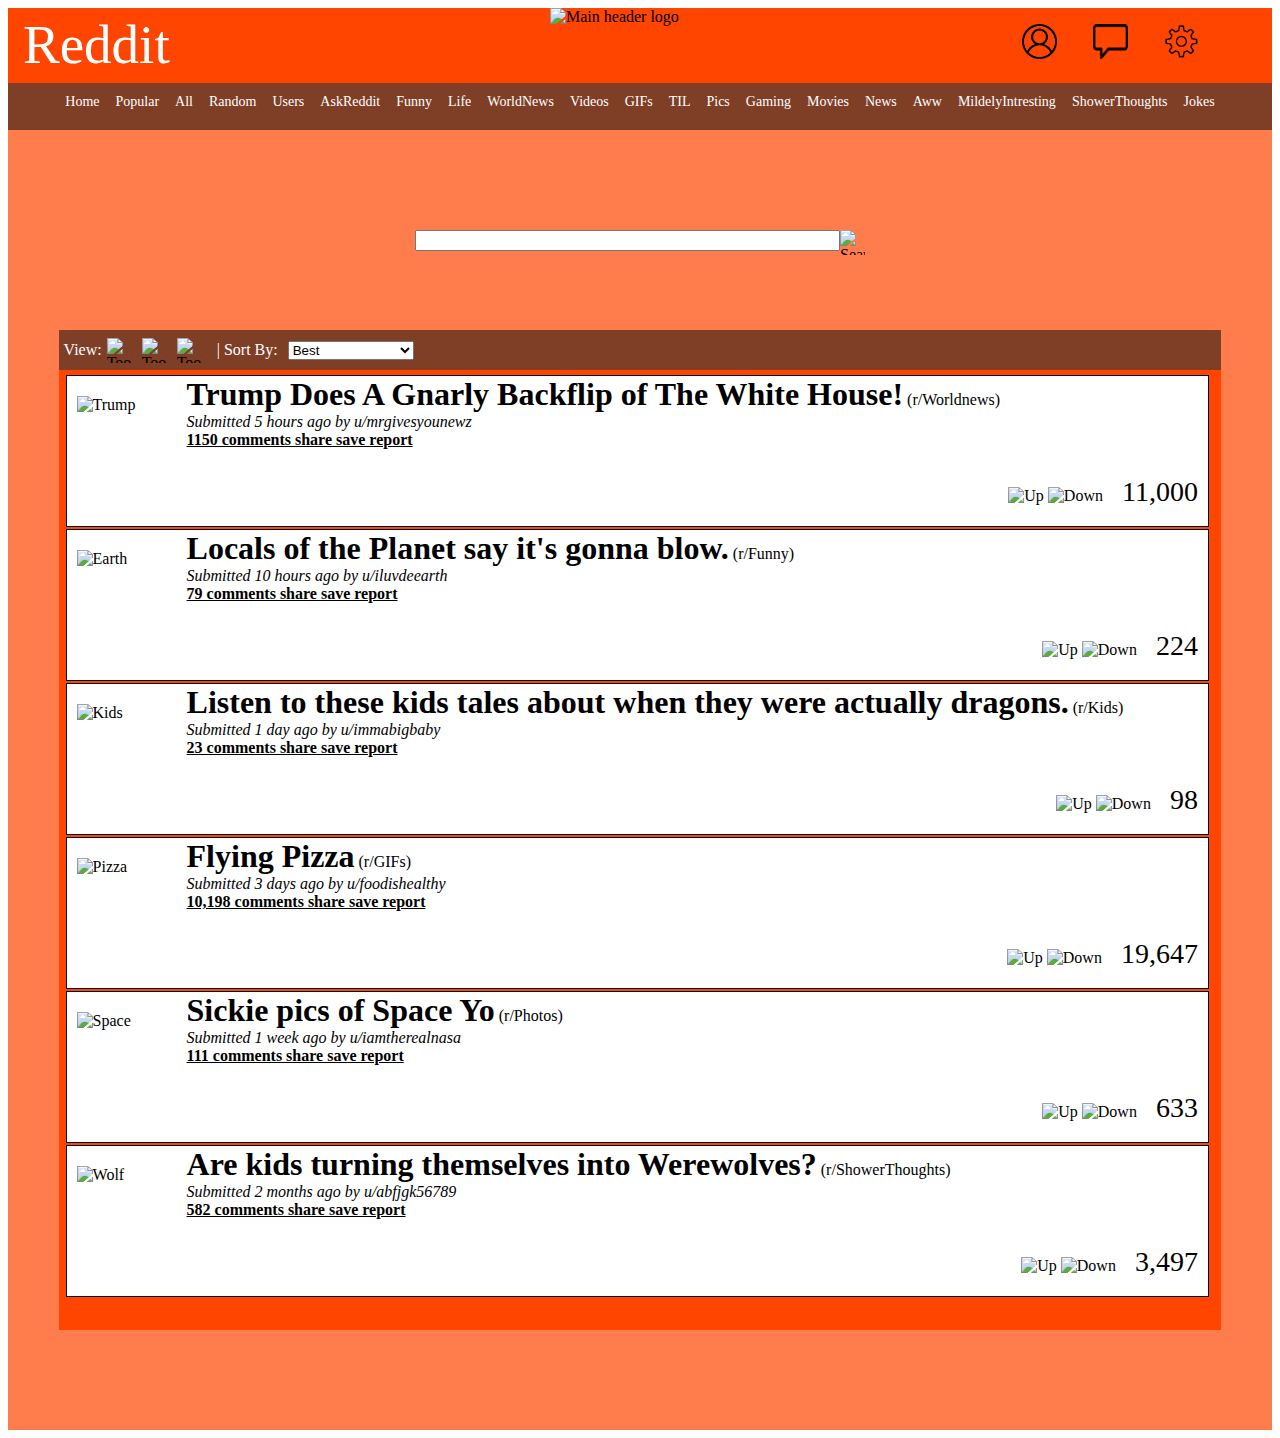
==== index.html @ e4b89106 "Update index.html" ====
<!DOCTYPE html>
<!--
- Author: Jacob Call
- Date: 6/30/2018
- Class: CIT 371, Finalized Prototype
- Notes: I'm Awesome.
-->

<html>
    <head>
        <title>"NEW" Reddit Home Page</title>
        <meta charset="UTF-8">
        <meta name="viewport" content="width=device-width, initial-scale=1.0">
        <link href="style.css" rel="stylesheet" type="text/css">
    </head>
    
    <body>
        <div id='header-banner'>
            
            <div id="logo_container">
                <img src="/images/login-icon.png" alt="Login icon" id="login-icon">
                <img src="/images/message-icon.png" alt="Messages icon" id="login-icon3">
                <img src="/images/settings-icon.png" alt="Settings icon" id="login-icon2">  
            </div>
            
            <img src="/CIT_371/images/reddit_logo.png" alt="Main header logo" id="header-logo">   
            <p id="header_title">Reddit</p>
        </div>
        
        <div id="navigation_bar">
            <div id="navs">
                <a href="index.html">Home</a>
                <a href="">Popular</a>
                <a href="">All</a>
                <a href="">Random</a>
                <a href="">Users</a>
                <a href="">AskReddit</a>
                <a href="">Funny</a>
                <a href="">Life</a>
                <a href="">WorldNews</a>
                <a href="">Videos</a>
                <a href="">GIFs</a>
                <a href="">TIL</a>
                <a href="">Pics</a>
                <a href="">Gaming</a>
                <a href="">Movies</a>
                <a href="">News</a>
                <a href="">Aww</a>
                <a href="">MildelyIntresting</a>
                <a href="">ShowerThoughts</a>
                <a href="">Jokes</a> 
            </div>
        </div>
        
        <div id="search_container">
            <div id="search">
                <form action="/action_page.php">
                    <input type="text" name="fname" size="50" id="search-area">
                </form>
                <img src="/CIT_371/images/search.png" alt="Search icon" id="search-icon">
            </div>
        </div>
        
        <div id="main_body_container">
            <div id="main_body">
                <div id="main_body_tools">
                    <span id="tool-words">View: </span>
                    <img src="/CIT_371/images/1.png" alt="Tool1" id="l">
                    <img src="/CIT_371/images/2.png" alt="Tool2" id="ll">
                    <img src="/CIT_371/images/3.png" alt="Tool3" id="lll">
                    <span id="white">   | Sort By: </span>
                    <select>
                        <option value="Best">Best</option>
                        <option value="Currently Popular">Currently Popular</option>
                        <option value="Trending">Trending</option>
                        <option value="Highest Votes">Highest Votes</option>
                    </select>
                </div>
                
                <div id="post_container">
                    <div id="post_one">
                       <img src="/CIT_371/images/trump.jpg" alt="Trump" id="photo_one">
                       <span id="post_title">Trump Does A Gnarly Backflip of The White House!</span> <span>(r/Worldnews)</span>
                       <br>
                       <span id="post_time">Submitted 5 hours ago by u/mrgivesyounewz</span>
                       <br>
                       <span id="post_tools">1150 comments share save report</span> 
                       
                       <div id="vote_container">
                           <img src="/CIT_371/images/up.png" alt="Up" id="up">
                           <img src="/CIT_371/images/down.png" alt="Down" id="down">
                           <span id="vote_count">11,000</span>
                       </div>
                    </div>                  
                    
                    <div id="post_two">
                        <img src="/CIT_371/images/earth.jpg" alt="Earth" id="photo_two">
                        <span id="post_title">Locals of the Planet say it's gonna blow.</span> <span>(r/Funny)</span>
                       <br>
                       <span id="post_time">Submitted 10 hours ago by u/iluvdeearth</span>
                       <br>
                       <span id="post_tools">79 comments share save report</span>
                       
                       <div id="vote_container">
                           <img src="/CIT_371/images/up.png" alt="Up" id="up">
                           <img src="/CIT_371/images/down.png" alt="Down" id="down">
                           <span id="vote_count">224</span>
                       </div>
                    </div>
                    
                    <div id="post_three">
                        <img src="/CIT_371/images/kids.jpg" alt="Kids" id="photo_three">
                        <span id="post_title">Listen to these kids tales about when they were actually dragons.</span> <span>(r/Kids)</span>
                       <br>
                       <span id="post_time">Submitted 1 day ago by u/immabigbaby</span>
                       <br>
                       <span id="post_tools">23 comments share save report</span>
                       
                       <div id="vote_container">
                           <img src="/CIT_371/images/up.png" alt="Up" id="up">
                           <img src="/CIT_371/images/down.png" alt="Down" id="down">
                           <span id="vote_count">98</span>
                       </div>
                    </div>
                    
                    <div id="post_four">
                        <img src="/CIT_371/images/pizza.png" alt="Pizza" id="photo_four">
                        <span id="post_title">Flying Pizza</span> <span>(r/GIFs)</span>
                       <br>
                       <span id="post_time">Submitted 3 days ago by u/foodishealthy</span>
                       <br>
                       <span id="post_tools">10,198 comments share save report</span>
                       
                       <div id="vote_container">
                           <img src="/CIT_371/images/up.png" alt="Up" id="up">
                           <img src="/CIT_371/images/down.png" alt="Down" id="down">
                           <span id="vote_count">19,647</span>
                       </div>
                    </div>
                    
                    <div id="post_five">
                        <img src="/CIT_371/images/space.png" alt="Space" id="photo_five">
                        <span id="post_title">Sickie pics of Space Yo</span> <span>(r/Photos)</span>
                       <br>
                       <span id="post_time">Submitted 1 week ago by u/iamtherealnasa</span>
                       <br>
                       <span id="post_tools">111 comments share save report</span>
                       
                       <div id="vote_container">
                           <img src="/CIT_371/images/up.png" alt="Up" id="up">
                           <img src="/CIT_371/images/down.png" alt="Down" id="down">
                           <span id="vote_count">633</span>
                       </div>
                    </div>
                    
                    <div id="post_six">
                        <img src="/CIT_371/images/wolf.png" alt="Wolf" id="photo_six">
                        <span id="post_title">Are kids turning themselves into Werewolves?</span> <span>(r/ShowerThoughts)</span>
                       <br>
                       <span id="post_time">Submitted 2 months ago by u/abfjgk56789</span>
                       <br>
                       <span id="post_tools">582 comments share save report</span>
                       
                       <div id="vote_container">
                           <img src="/CIT_371/images/up.png" alt="Up" id="up">
                           <img src="/CIT_371/images/down.png" alt="Down" id="down">
                           <span id="vote_count">3,497</span>
                       </div>
                    </div>
                </div>
                
            </div>
        </div>
        
    </body>
    
</html>
---- style.css ----
/* 
*
*
* Header Section
*
*
*/

#header-banner {
    width: 100%;
    height: 75px;
    background-color: #ff4500;
    position: static;
}

#header-logo {
    display: block;
    margin-left: auto;
    margin-right: auto;
    width: 180px; 
    height: 180px;
    position: relative;
}

#login-icon {
    width: 35px; 
    height: 35px;   
    padding: 10px;
    margin: 6px;
}

#login-icon2 {
    width: 35px; 
    height: 35px;   
    padding: 10px;
    margin: 6px;
}

#login-icon3 {
    width: 35px; 
    height: 35px;   
    padding: 10px;
    margin: 6px;
}

#logo_container {
    position: absolute;
    margin-left: 78%;
}

#header_title {
    margin-top: -175px;
    margin-left: 15px;
    font-size: 55px;
    color: white;
}

/* 
*
*
* Navigation Section
*
*
*/

#navigation_bar {
    width: 100%;
    height: 47px;
    background-color: #7F3E26;
    display: flex;
    justify-content: center;
    position: static;
    overflow: hidden;
}

#navs {
    margin-top: 9px;
}

a {
    color: white;
    text-decoration: none;
    padding: 6px;
    font-size: 14px;
}

/* 
*
*
* Search Section
*
*
*/

#search_container {
    width: 100%;
    height: 200px;
    background-color: #FF7D4C;
    position: static;
}

#search {
    display: flex;
    justify-content: center;
}

#search-area {
    margin-top: 100px;
}

#search-icon {
    margin-top: 100px;
    width: 25px;
    height: 25px;
}

/* 
*
*
* Main body Section
*
*
*/

#main_body_container {
    width: 100%;
    height: 1100px;
    background-color: #FF7D4C;
    position: static;
}

#main_body_tools {
    width: 100%;
    height: 40px;
    background-color: #7F3E26;
}

#main_body {
    display: block;
    margin-left: auto;
    margin-right: auto;
    width: 92%;
    height: 1000px;
    background-color: #ff4500;
}

/* 
*
*
* Posts Section
*
*
*/

#post_container {
    margin: 5px;
}

#post_one {
    width: 99%;
    height: 150px;
    border: 1px solid black;
    background-color: white;
    margin: 2px;
    overflow: hidden;
}

#post_two {
    width: 99%;
    height: 150px;
    border: 1px solid black;
    background-color: white;
    margin: 2px;
    overflow: hidden;
}

#post_three {
    width: 99%;
    height: 150px;
    border: 1px solid black;
    background-color: white;
    margin: 2px;
    overflow: hidden;
}

#post_four {
    width: 99%;
    height: 150px;
    border: 1px solid black;
    background-color: white;
    margin: 2px;
    overflow: hidden;
}

#post_five {
    width: 99%;
    height: 150px;
    border: 1px solid black;
    background-color: white;
    margin: 2px;
    overflow: hidden;
}

#post_six {
    width: 99%;
    height: 150px;
    border: 1px solid black;
    background-color: white;
    margin: 2px;
    overflow: hidden;
}

#post_title {
    font-size: 32px;
    font-weight: bold;
    margin-left: 10px;
}

#post_time {
    margin-left: 10px;
    font-style: italic;
}

#post_tools {
    margin-left: 10px;
    font-weight: bold;
    text-decoration: underline;
}

#main_body_tools {
    display: flex;
    align-items: center;
}

#tool-words {
    color: white;
    margin-left: 5px;
}

#white {
    margin-left: 10px;
    color: white;
}

select {
    margin-left: 10px;
}
/* 
*
*
* Photo section
*
*
*/

#photo_one {
    width: 100px;
    height: 100px;
    float: left;
    margin-left: 10px;
    margin-top: 20px;
}

#photo_two {
    width: 100px;
    height: 100px;
    float: left;
    margin-left: 10px;
    margin-top: 20px;
}

#photo_three {
    width: 100px;
    height: 100px;
    float: left;
    margin-left: 10px;
    margin-top: 20px;
}

#photo_four {
    width: 100px;
    height: 100px;
    float: left;
    margin-left: 10px;
    margin-top: 20px;
}

#photo_five {
    width: 100px;
    height: 100px;
    float: left;
    margin-left: 10px;
    margin-top: 20px;
}

#photo_six {
    width: 100px;
    height: 100px;
    float: left;
    margin-left: 10px;
    margin-top: 20px;
}

#up {
    width: 20px;
    height: 20px;
}

#down {
    width: 20px;
    height: 20px;
    margin-right: 15px;
}

#l {
   width: 25px;
   height: 25px; 
   margin-left: 15px;
   margin: 5px;
}

#ll {
   width: 25px;
   height: 25px; 
   margin: 5px;
}

#lll {
   width: 25px;
   height: 25px;
   margin: 5px;
}

#vote_count {
    font-size: 28px;
    font-family: Arial Black;
}

#vote_container {
    float: right;
    margin-top: 45px;
    margin-right: 10px;
}
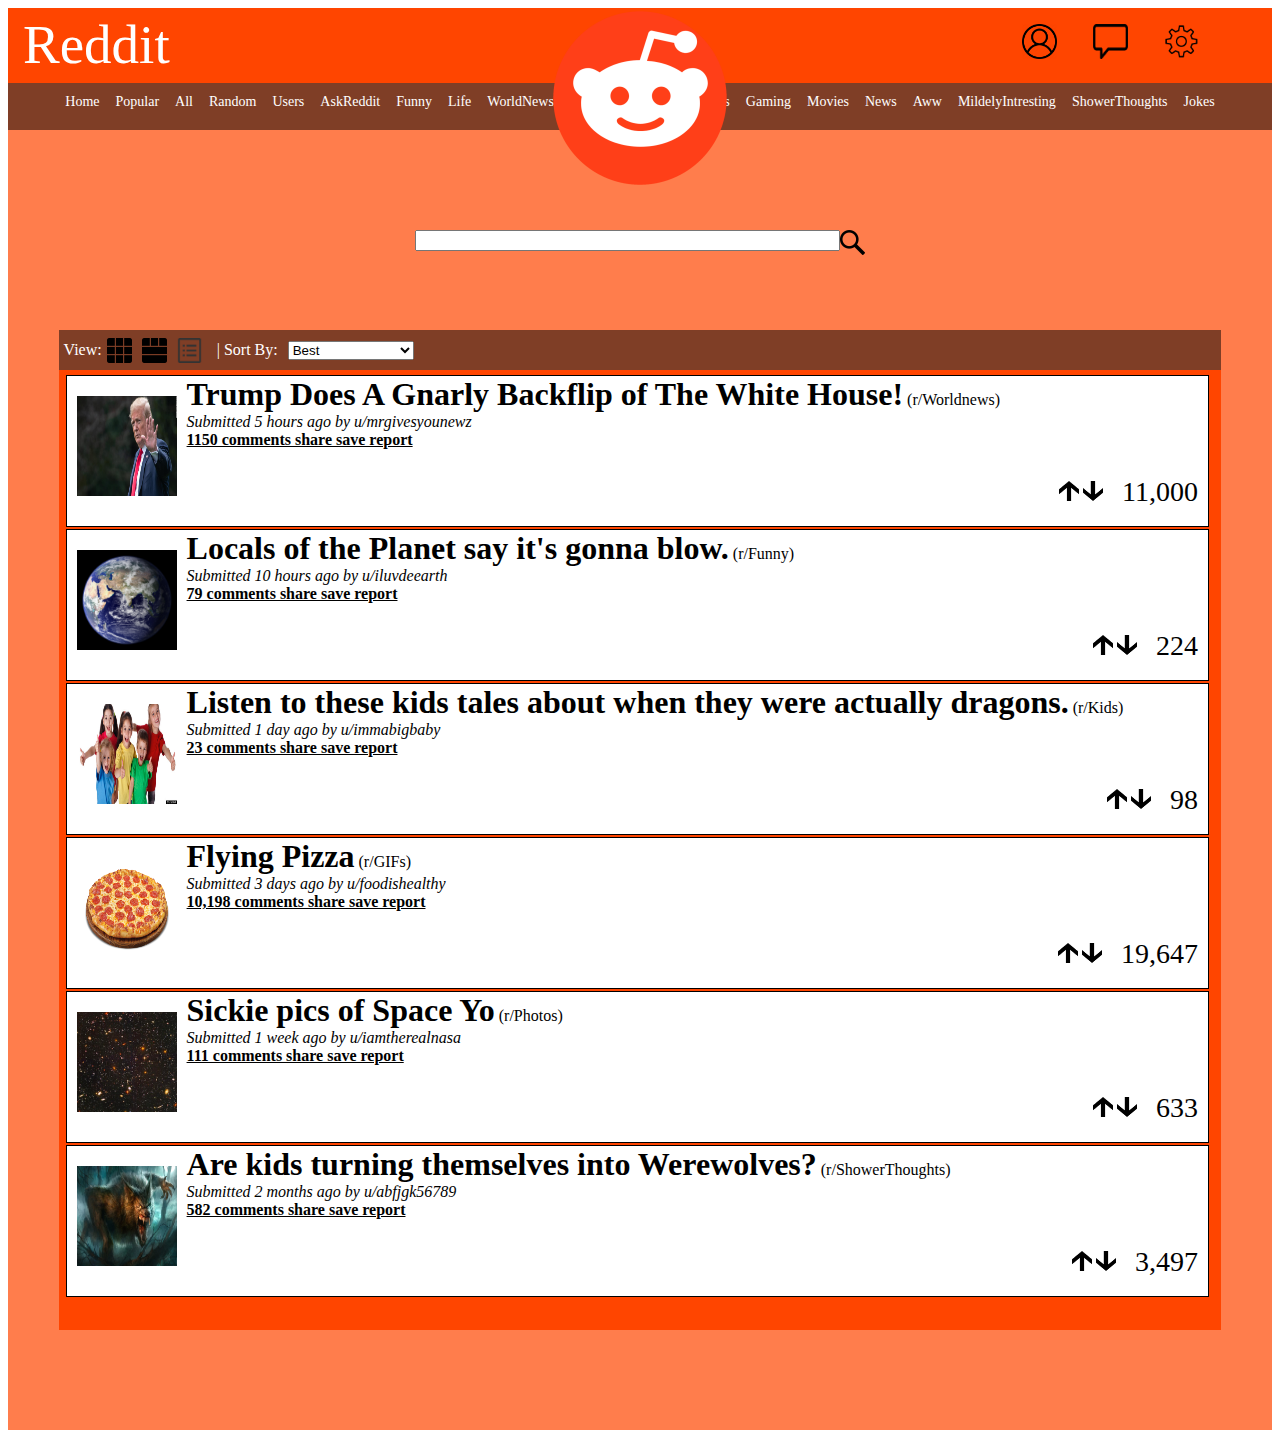
==== commit 151753f0: "Update index.html" ====
--- a/index.html
+++ b/index.html
@@ -18,12 +18,12 @@
         <div id='header-banner'>
             
             <div id="logo_container">
-                <img src="/images/login-icon.png" alt="Login icon" id="login-icon">
-                <img src="/images/message-icon.png" alt="Messages icon" id="login-icon3">
-                <img src="/images/settings-icon.png" alt="Settings icon" id="login-icon2">  
+                <img src="images/login-icon.png" alt="Login icon" id="login-icon">
+                <img src="images/message-icon.png" alt="Messages icon" id="login-icon3">
+                <img src="images/settings-icon.png" alt="Settings icon" id="login-icon2">  
             </div>
             
-            <img src="/CIT_371/images/reddit_logo.png" alt="Main header logo" id="header-logo">   
+            <img src="images/reddit_logo.png" alt="Main header logo" id="header-logo">   
             <p id="header_title">Reddit</p>
         </div>
         
@@ -57,7 +57,7 @@
                 <form action="/action_page.php">
                     <input type="text" name="fname" size="50" id="search-area">
                 </form>
-                <img src="/CIT_371/images/search.png" alt="Search icon" id="search-icon">
+                <img src="images/search.png" alt="Search icon" id="search-icon">
             </div>
         </div>
         
@@ -65,9 +65,9 @@
             <div id="main_body">
                 <div id="main_body_tools">
                     <span id="tool-words">View: </span>
-                    <img src="/CIT_371/images/1.png" alt="Tool1" id="l">
-                    <img src="/CIT_371/images/2.png" alt="Tool2" id="ll">
-                    <img src="/CIT_371/images/3.png" alt="Tool3" id="lll">
+                    <img src="images/1.png" alt="Tool1" id="l">
+                    <img src="images/2.png" alt="Tool2" id="ll">
+                    <img src="images/3.png" alt="Tool3" id="lll">
                     <span id="white">   | Sort By: </span>
                     <select>
                         <option value="Best">Best</option>
@@ -79,7 +79,7 @@
                 
                 <div id="post_container">
                     <div id="post_one">
-                       <img src="/CIT_371/images/trump.jpg" alt="Trump" id="photo_one">
+                       <img src="images/trump.jpg" alt="Trump" id="photo_one">
                        <span id="post_title">Trump Does A Gnarly Backflip of The White House!</span> <span>(r/Worldnews)</span>
                        <br>
                        <span id="post_time">Submitted 5 hours ago by u/mrgivesyounewz</span>
@@ -87,14 +87,14 @@
                        <span id="post_tools">1150 comments share save report</span> 
                        
                        <div id="vote_container">
-                           <img src="/CIT_371/images/up.png" alt="Up" id="up">
-                           <img src="/CIT_371/images/down.png" alt="Down" id="down">
+                           <img src="images/up.png" alt="Up" id="up">
+                           <img src="images/down.png" alt="Down" id="down">
                            <span id="vote_count">11,000</span>
                        </div>
                     </div>                  
                     
                     <div id="post_two">
-                        <img src="/CIT_371/images/earth.jpg" alt="Earth" id="photo_two">
+                        <img src="images/earth.jpg" alt="Earth" id="photo_two">
                         <span id="post_title">Locals of the Planet say it's gonna blow.</span> <span>(r/Funny)</span>
                        <br>
                        <span id="post_time">Submitted 10 hours ago by u/iluvdeearth</span>
@@ -102,14 +102,14 @@
                        <span id="post_tools">79 comments share save report</span>
                        
                        <div id="vote_container">
-                           <img src="/CIT_371/images/up.png" alt="Up" id="up">
-                           <img src="/CIT_371/images/down.png" alt="Down" id="down">
+                           <img src="images/up.png" alt="Up" id="up">
+                           <img src="images/down.png" alt="Down" id="down">
                            <span id="vote_count">224</span>
                        </div>
                     </div>
                     
                     <div id="post_three">
-                        <img src="/CIT_371/images/kids.jpg" alt="Kids" id="photo_three">
+                        <img src="images/kids.jpg" alt="Kids" id="photo_three">
                         <span id="post_title">Listen to these kids tales about when they were actually dragons.</span> <span>(r/Kids)</span>
                        <br>
                        <span id="post_time">Submitted 1 day ago by u/immabigbaby</span>
@@ -117,14 +117,14 @@
                        <span id="post_tools">23 comments share save report</span>
                        
                        <div id="vote_container">
-                           <img src="/CIT_371/images/up.png" alt="Up" id="up">
-                           <img src="/CIT_371/images/down.png" alt="Down" id="down">
+                           <img src="images/up.png" alt="Up" id="up">
+                           <img src="images/down.png" alt="Down" id="down">
                            <span id="vote_count">98</span>
                        </div>
                     </div>
                     
                     <div id="post_four">
-                        <img src="/CIT_371/images/pizza.png" alt="Pizza" id="photo_four">
+                        <img src="images/pizza.png" alt="Pizza" id="photo_four">
                         <span id="post_title">Flying Pizza</span> <span>(r/GIFs)</span>
                        <br>
                        <span id="post_time">Submitted 3 days ago by u/foodishealthy</span>
@@ -132,14 +132,14 @@
                        <span id="post_tools">10,198 comments share save report</span>
                        
                        <div id="vote_container">
-                           <img src="/CIT_371/images/up.png" alt="Up" id="up">
-                           <img src="/CIT_371/images/down.png" alt="Down" id="down">
+                           <img src="images/up.png" alt="Up" id="up">
+                           <img src="images/down.png" alt="Down" id="down">
                            <span id="vote_count">19,647</span>
                        </div>
                     </div>
                     
                     <div id="post_five">
-                        <img src="/CIT_371/images/space.png" alt="Space" id="photo_five">
+                        <img src="images/space.png" alt="Space" id="photo_five">
                         <span id="post_title">Sickie pics of Space Yo</span> <span>(r/Photos)</span>
                        <br>
                        <span id="post_time">Submitted 1 week ago by u/iamtherealnasa</span>
@@ -147,14 +147,14 @@
                        <span id="post_tools">111 comments share save report</span>
                        
                        <div id="vote_container">
-                           <img src="/CIT_371/images/up.png" alt="Up" id="up">
-                           <img src="/CIT_371/images/down.png" alt="Down" id="down">
+                           <img src="images/up.png" alt="Up" id="up">
+                           <img src="images/down.png" alt="Down" id="down">
                            <span id="vote_count">633</span>
                        </div>
                     </div>
                     
                     <div id="post_six">
-                        <img src="/CIT_371/images/wolf.png" alt="Wolf" id="photo_six">
+                        <img src="images/wolf.png" alt="Wolf" id="photo_six">
                         <span id="post_title">Are kids turning themselves into Werewolves?</span> <span>(r/ShowerThoughts)</span>
                        <br>
                        <span id="post_time">Submitted 2 months ago by u/abfjgk56789</span>
@@ -162,8 +162,8 @@
                        <span id="post_tools">582 comments share save report</span>
                        
                        <div id="vote_container">
-                           <img src="/CIT_371/images/up.png" alt="Up" id="up">
-                           <img src="/CIT_371/images/down.png" alt="Down" id="down">
+                           <img src="images/up.png" alt="Up" id="up">
+                           <img src="images/down.png" alt="Down" id="down">
                            <span id="vote_count">3,497</span>
                        </div>
                     </div>
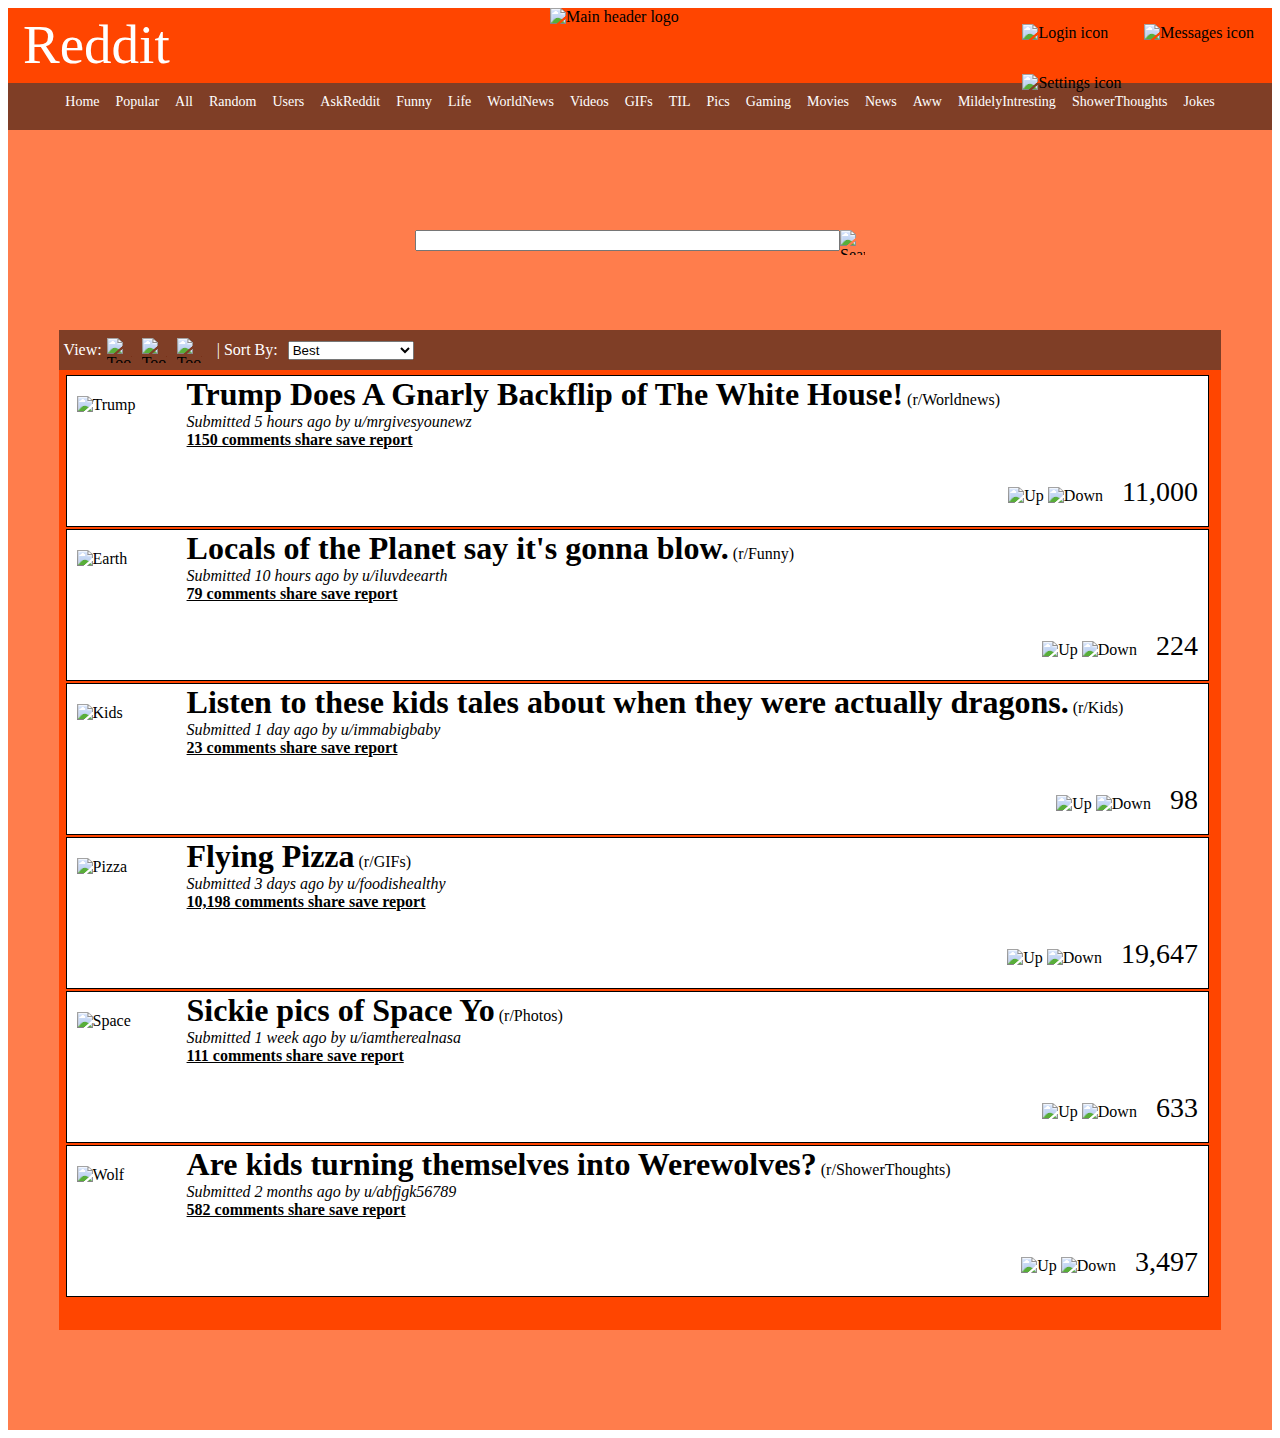
==== commit 3c0da59f: "Add files via upload" ====
--- a/index.html
+++ b/index.html
@@ -18,36 +18,36 @@
         <div id='header-banner'>
             
             <div id="logo_container">
-                <img src="images/login-icon.png" alt="Login icon" id="login-icon">
-                <img src="images/message-icon.png" alt="Messages icon" id="login-icon3">
-                <img src="images/settings-icon.png" alt="Settings icon" id="login-icon2">  
+                <img src="/CIT_371/images/login-icon.png" alt="Login icon" id="login-icon" onclick="window.location.href='profile.html'">
+                <img src="/CIT_371/images/message-icon.png" alt="Messages icon" id="login-icon3" onclick="window.location.href='message.html'">
+                <img src="/CIT_371/images/settings-icon.png" alt="Settings icon" id="login-icon2" onclick="window.location.href='settings.html'">  
             </div>
             
-            <img src="images/reddit_logo.png" alt="Main header logo" id="header-logo">   
+            <img src="/CIT_371/images/reddit_logo.png" alt="Main header logo" id="header-logo">   
             <p id="header_title">Reddit</p>
         </div>
         
         <div id="navigation_bar">
             <div id="navs">
                 <a href="index.html">Home</a>
-                <a href="">Popular</a>
-                <a href="">All</a>
-                <a href="">Random</a>
-                <a href="">Users</a>
-                <a href="">AskReddit</a>
-                <a href="">Funny</a>
-                <a href="">Life</a>
-                <a href="">WorldNews</a>
-                <a href="">Videos</a>
-                <a href="">GIFs</a>
-                <a href="">TIL</a>
-                <a href="">Pics</a>
-                <a href="">Gaming</a>
-                <a href="">Movies</a>
-                <a href="">News</a>
-                <a href="">Aww</a>
-                <a href="">MildelyIntresting</a>
-                <a href="">ShowerThoughts</a>
+                <a href="content_page.html">Popular</a>
+                <a href="content_page.html">All</a>
+                <a href="content_page.html">Random</a>
+                <a href="content_page.html">Users</a>
+                <a href="content_page.html">AskReddit</a>
+                <a href="content_page.html">Funny</a>
+                <a href="content_page.html">Life</a>
+                <a href="content_page.html">WorldNews</a>
+                <a href="content_page.html">Videos</a>
+                <a href="content_page.html">GIFs</a>
+                <a href="content_page.html">TIL</a>
+                <a href="content_page.html">Pics</a>
+                <a href="content_page.html">Gaming</a>
+                <a href="content_page.html">Movies</a>
+                <a href="content_page.html">News</a>
+                <a href="content_page.html">Aww</a>
+                <a href="content_page.html">MildelyIntresting</a>
+                <a href="content_page.html">ShowerThoughts</a>
                 <a href="">Jokes</a> 
             </div>
         </div>
@@ -57,7 +57,7 @@
                 <form action="/action_page.php">
                     <input type="text" name="fname" size="50" id="search-area">
                 </form>
-                <img src="images/search.png" alt="Search icon" id="search-icon">
+                <img src="/CIT_371/images/search.png" alt="Search icon" id="search-icon">
             </div>
         </div>
         
@@ -65,9 +65,9 @@
             <div id="main_body">
                 <div id="main_body_tools">
                     <span id="tool-words">View: </span>
-                    <img src="images/1.png" alt="Tool1" id="l">
-                    <img src="images/2.png" alt="Tool2" id="ll">
-                    <img src="images/3.png" alt="Tool3" id="lll">
+                    <img src="/CIT_371/images/1.png" alt="Tool1" id="l">
+                    <img src="/CIT_371/images/2.png" alt="Tool2" id="ll">
+                    <img src="/CIT_371/images/3.png" alt="Tool3" id="lll">
                     <span id="white">   | Sort By: </span>
                     <select>
                         <option value="Best">Best</option>
@@ -79,91 +79,91 @@
                 
                 <div id="post_container">
                     <div id="post_one">
-                       <img src="images/trump.jpg" alt="Trump" id="photo_one">
-                       <span id="post_title">Trump Does A Gnarly Backflip of The White House!</span> <span>(r/Worldnews)</span>
+                       <img src="/CIT_371/images/trump.jpg" alt="Trump" id="photo_one" onclick="window.location.href='post1.html'">
+                       <span id="post_title" onclick="window.location.href='post1.html'">Trump Does A Gnarly Backflip of The White House!</span> <span>(r/Worldnews)</span>
                        <br>
                        <span id="post_time">Submitted 5 hours ago by u/mrgivesyounewz</span>
                        <br>
                        <span id="post_tools">1150 comments share save report</span> 
                        
                        <div id="vote_container">
-                           <img src="images/up.png" alt="Up" id="up">
-                           <img src="images/down.png" alt="Down" id="down">
+                           <img src="/CIT_371/images/up.png" alt="Up" id="up">
+                           <img src="/CIT_371/images/down.png" alt="Down" id="down">
                            <span id="vote_count">11,000</span>
                        </div>
                     </div>                  
                     
                     <div id="post_two">
-                        <img src="images/earth.jpg" alt="Earth" id="photo_two">
-                        <span id="post_title">Locals of the Planet say it's gonna blow.</span> <span>(r/Funny)</span>
+                        <img src="/CIT_371/images/earth.jpg" alt="Earth" id="photo_two" onclick="window.location.href='post2.html'">
+                        <span id="post_title" onclick="window.location.href='post2.html'">Locals of the Planet say it's gonna blow.</span> <span>(r/Funny)</span>
                        <br>
                        <span id="post_time">Submitted 10 hours ago by u/iluvdeearth</span>
                        <br>
                        <span id="post_tools">79 comments share save report</span>
                        
                        <div id="vote_container">
-                           <img src="images/up.png" alt="Up" id="up">
-                           <img src="images/down.png" alt="Down" id="down">
+                           <img src="/CIT_371/images/up.png" alt="Up" id="up">
+                           <img src="/CIT_371/images/down.png" alt="Down" id="down">
                            <span id="vote_count">224</span>
                        </div>
                     </div>
                     
                     <div id="post_three">
-                        <img src="images/kids.jpg" alt="Kids" id="photo_three">
-                        <span id="post_title">Listen to these kids tales about when they were actually dragons.</span> <span>(r/Kids)</span>
+                        <img src="/CIT_371/images/kids.jpg" alt="Kids" id="photo_three" onclick="window.location.href='post3.html'">
+                        <span id="post_title" onclick="window.location.href='post3.html'">Listen to these kids tales about when they were actually dragons.</span> <span>(r/Kids)</span>
                        <br>
                        <span id="post_time">Submitted 1 day ago by u/immabigbaby</span>
                        <br>
                        <span id="post_tools">23 comments share save report</span>
                        
                        <div id="vote_container">
-                           <img src="images/up.png" alt="Up" id="up">
-                           <img src="images/down.png" alt="Down" id="down">
+                           <img src="/CIT_371/images/up.png" alt="Up" id="up">
+                           <img src="/CIT_371/images/down.png" alt="Down" id="down">
                            <span id="vote_count">98</span>
                        </div>
                     </div>
                     
                     <div id="post_four">
-                        <img src="images/pizza.png" alt="Pizza" id="photo_four">
-                        <span id="post_title">Flying Pizza</span> <span>(r/GIFs)</span>
+                        <img src="/CIT_371/images/pizza.png" alt="Pizza" id="photo_four" onclick="window.location.href='post4.html'">
+                        <span id="post_title" onclick="window.location.href='post4.html'">Flying Pizza</span> <span>(r/GIFs)</span>
                        <br>
                        <span id="post_time">Submitted 3 days ago by u/foodishealthy</span>
                        <br>
                        <span id="post_tools">10,198 comments share save report</span>
                        
                        <div id="vote_container">
-                           <img src="images/up.png" alt="Up" id="up">
-                           <img src="images/down.png" alt="Down" id="down">
+                           <img src="/CIT_371/images/up.png" alt="Up" id="up">
+                           <img src="/CIT_371/images/down.png" alt="Down" id="down">
                            <span id="vote_count">19,647</span>
                        </div>
                     </div>
                     
                     <div id="post_five">
-                        <img src="images/space.png" alt="Space" id="photo_five">
-                        <span id="post_title">Sickie pics of Space Yo</span> <span>(r/Photos)</span>
+                        <img src="/CIT_371/images/space.png" alt="Space" id="photo_five" onclick="window.location.href='post5.html'">
+                        <span id="post_title" onclick="window.location.href='post5.html'">Sickie pics of Space Yo</span> <span>(r/Photos)</span>
                        <br>
                        <span id="post_time">Submitted 1 week ago by u/iamtherealnasa</span>
                        <br>
                        <span id="post_tools">111 comments share save report</span>
                        
                        <div id="vote_container">
-                           <img src="images/up.png" alt="Up" id="up">
-                           <img src="images/down.png" alt="Down" id="down">
+                           <img src="/CIT_371/images/up.png" alt="Up" id="up">
+                           <img src="/CIT_371/images/down.png" alt="Down" id="down">
                            <span id="vote_count">633</span>
                        </div>
                     </div>
                     
                     <div id="post_six">
-                        <img src="images/wolf.png" alt="Wolf" id="photo_six">
-                        <span id="post_title">Are kids turning themselves into Werewolves?</span> <span>(r/ShowerThoughts)</span>
+                        <img src="/CIT_371/images/wolf.png" alt="Wolf" id="photo_six" onclick="window.location.href='post6.html'">
+                        <span id="post_title" onclick="window.location.href='post6.html'">Are kids turning themselves into Werewolves?</span> <span>(r/ShowerThoughts)</span>
                        <br>
                        <span id="post_time">Submitted 2 months ago by u/abfjgk56789</span>
                        <br>
                        <span id="post_tools">582 comments share save report</span>
                        
                        <div id="vote_container">
-                           <img src="images/up.png" alt="Up" id="up">
-                           <img src="images/down.png" alt="Down" id="down">
+                           <img src="/CIT_371/images/up.png" alt="Up" id="up">
+                           <img src="/CIT_371/images/down.png" alt="Down" id="down">
                            <span id="vote_count">3,497</span>
                        </div>
                     </div>
--- a/style.css
+++ b/style.css
@@ -152,6 +152,12 @@
 *
 */
 
+#comment {
+    width: 100px;
+    height: 100px;
+    background-color: blue;
+}
+
 #post_container {
     margin: 5px;
 }
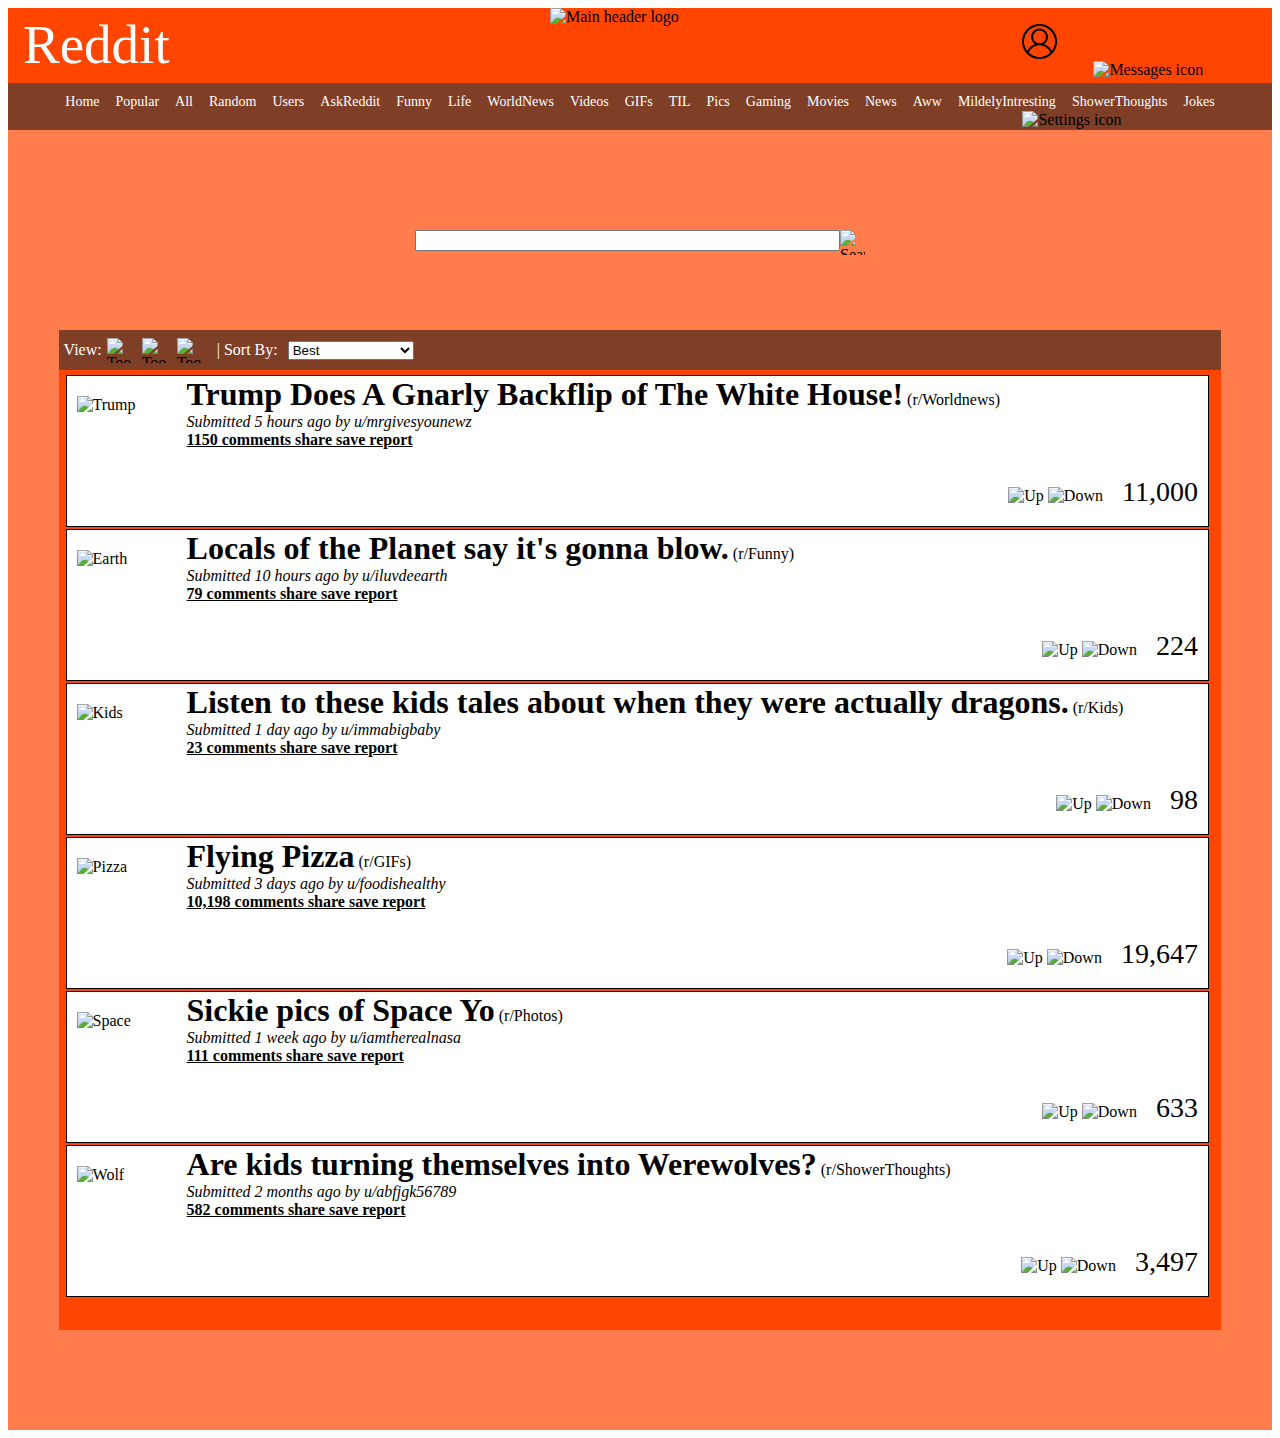
==== commit bea50c31: "Update index.html" ====
--- a/index.html
+++ b/index.html
@@ -18,7 +18,7 @@
         <div id='header-banner'>
             
             <div id="logo_container">
-                <img src="/CIT_371/images/login-icon.png" alt="Login icon" id="login-icon" onclick="window.location.href='profile.html'">
+                <img src="/images/login-icon.png" alt="Login icon" id="login-icon" onclick="window.location.href='profile.html'">
                 <img src="/CIT_371/images/message-icon.png" alt="Messages icon" id="login-icon3" onclick="window.location.href='message.html'">
                 <img src="/CIT_371/images/settings-icon.png" alt="Settings icon" id="login-icon2" onclick="window.location.href='settings.html'">  
             </div>
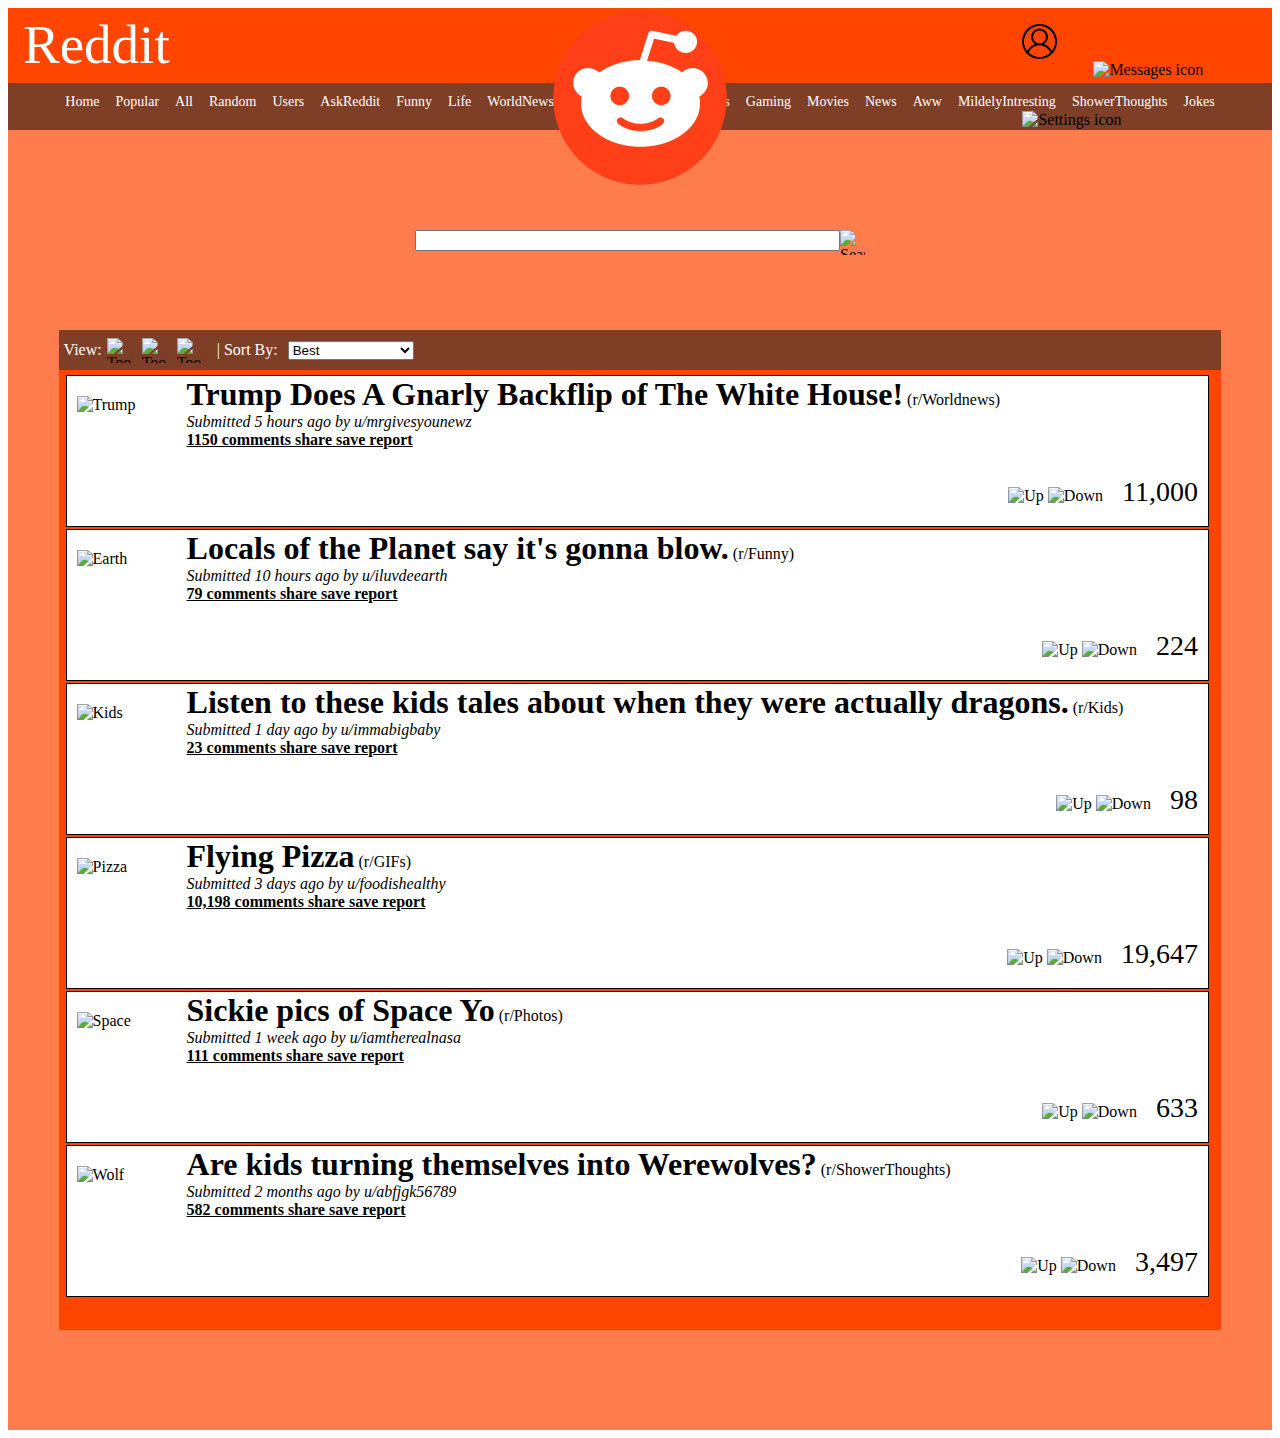
==== commit 6f4c9a6c: "Update index.html" ====
--- a/index.html
+++ b/index.html
@@ -23,7 +23,7 @@
                 <img src="/CIT_371/images/settings-icon.png" alt="Settings icon" id="login-icon2" onclick="window.location.href='settings.html'">  
             </div>
             
-            <img src="/CIT_371/images/reddit_logo.png" alt="Main header logo" id="header-logo">   
+            <img src="/images/reddit_logo.png" alt="Main header logo" id="header-logo">   
             <p id="header_title">Reddit</p>
         </div>
         
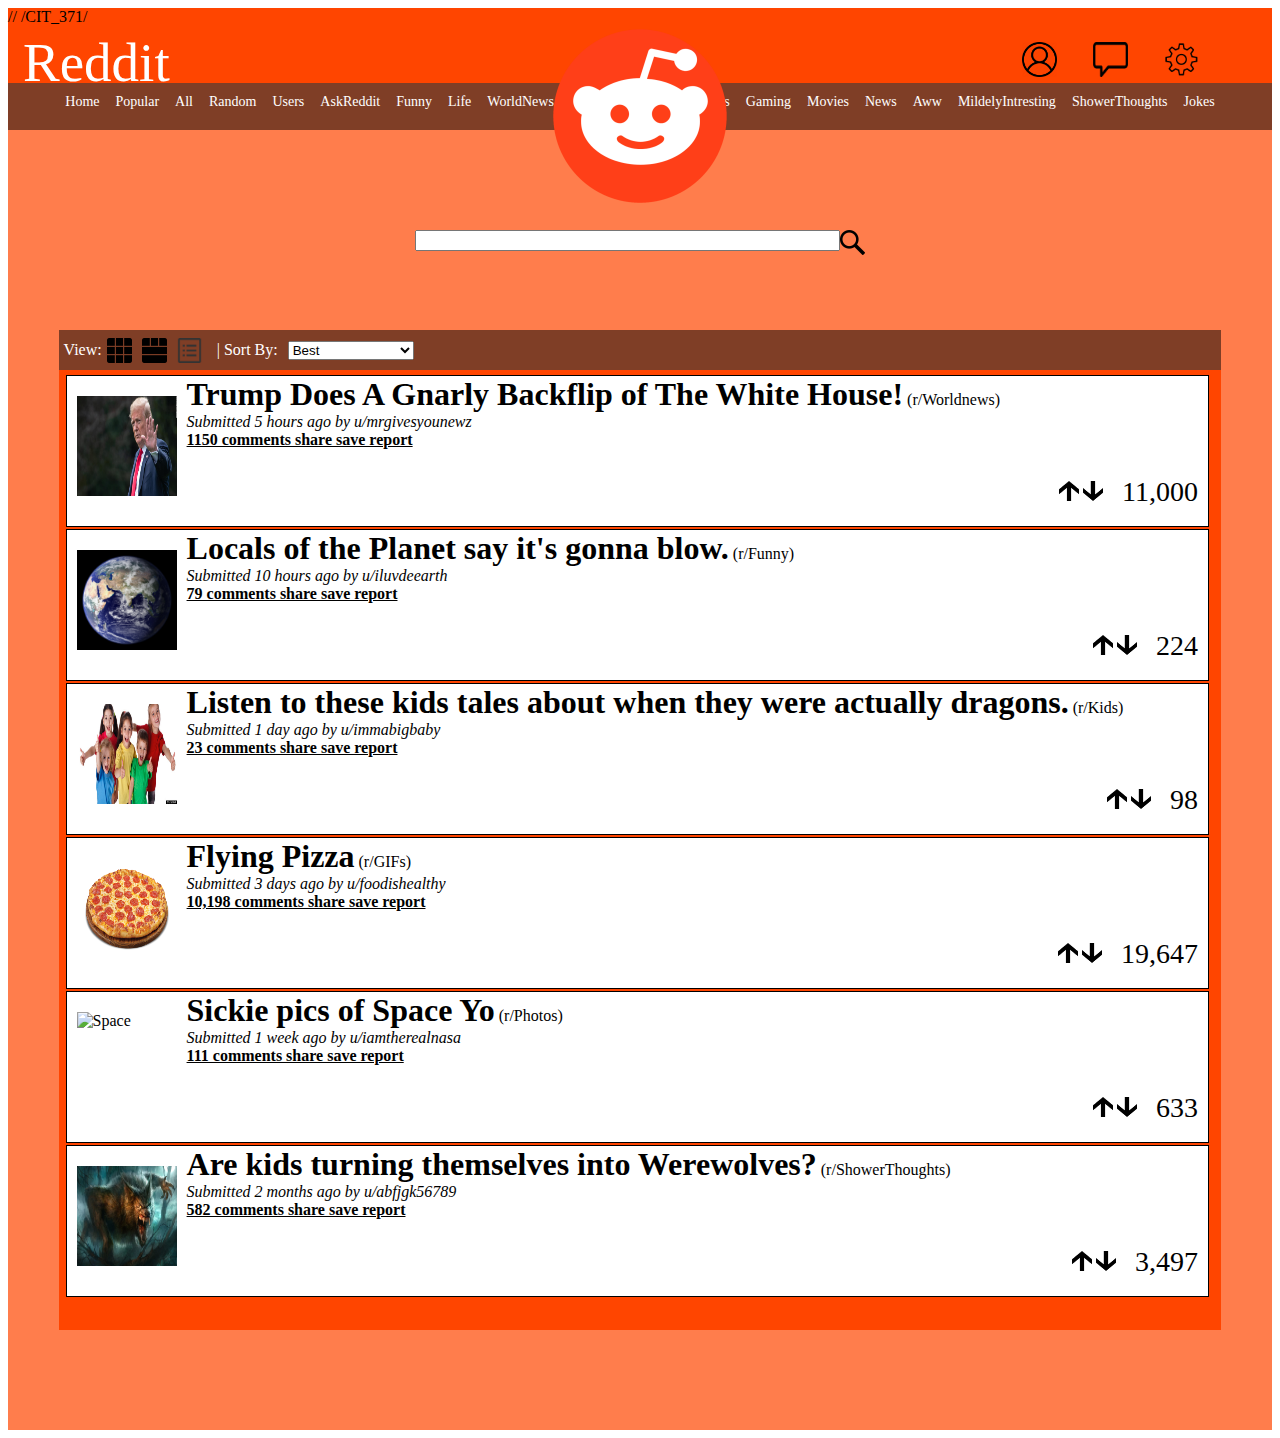
==== commit 52fe9565: "Add files via upload" ====
--- a/index.html
+++ b/index.html
@@ -17,13 +17,14 @@
     <body>
         <div id='header-banner'>
             
+            // /CIT_371/
             <div id="logo_container">
-                <img src="/images/login-icon.png" alt="Login icon" id="login-icon" onclick="window.location.href='profile.html'">
-                <img src="/CIT_371/images/message-icon.png" alt="Messages icon" id="login-icon3" onclick="window.location.href='message.html'">
-                <img src="/CIT_371/images/settings-icon.png" alt="Settings icon" id="login-icon2" onclick="window.location.href='settings.html'">  
+                <img src="images/login-icon.png" alt="Login icon" id="login-icon" onclick="window.location.href='profile.html'">
+                <img src="images/message-icon.png" alt="Messages icon" id="login-icon3" onclick="window.location.href='message.html'">
+                <img src="images/settings-icon.png" alt="Settings icon" id="login-icon2" onclick="window.location.href='settings.html'">  
             </div>
             
-            <img src="/images/reddit_logo.png" alt="Main header logo" id="header-logo">   
+            <img src="images/reddit_logo.png" alt="Main header logo" id="header-logo">   
             <p id="header_title">Reddit</p>
         </div>
         
@@ -57,7 +58,7 @@
                 <form action="/action_page.php">
                     <input type="text" name="fname" size="50" id="search-area">
                 </form>
-                <img src="/CIT_371/images/search.png" alt="Search icon" id="search-icon">
+                <img src="images/search.png" alt="Search icon" id="search-icon">
             </div>
         </div>
         
@@ -65,9 +66,9 @@
             <div id="main_body">
                 <div id="main_body_tools">
                     <span id="tool-words">View: </span>
-                    <img src="/CIT_371/images/1.png" alt="Tool1" id="l">
-                    <img src="/CIT_371/images/2.png" alt="Tool2" id="ll">
-                    <img src="/CIT_371/images/3.png" alt="Tool3" id="lll">
+                    <img src="images/1.png" alt="Tool1" id="l">
+                    <img src="images/2.png" alt="Tool2" id="ll">
+                    <img src="images/3.png" alt="Tool3" id="lll">
                     <span id="white">   | Sort By: </span>
                     <select>
                         <option value="Best">Best</option>
@@ -79,7 +80,7 @@
                 
                 <div id="post_container">
                     <div id="post_one">
-                       <img src="/CIT_371/images/trump.jpg" alt="Trump" id="photo_one" onclick="window.location.href='post1.html'">
+                       <img src="images/trump.jpg" alt="Trump" id="photo_one" onclick="window.location.href='post1.html'">
                        <span id="post_title" onclick="window.location.href='post1.html'">Trump Does A Gnarly Backflip of The White House!</span> <span>(r/Worldnews)</span>
                        <br>
                        <span id="post_time">Submitted 5 hours ago by u/mrgivesyounewz</span>
@@ -87,14 +88,14 @@
                        <span id="post_tools">1150 comments share save report</span> 
                        
                        <div id="vote_container">
-                           <img src="/CIT_371/images/up.png" alt="Up" id="up">
-                           <img src="/CIT_371/images/down.png" alt="Down" id="down">
+                           <img src="images/up.png" alt="Up" id="up">
+                           <img src="images/down.png" alt="Down" id="down">
                            <span id="vote_count">11,000</span>
                        </div>
                     </div>                  
                     
                     <div id="post_two">
-                        <img src="/CIT_371/images/earth.jpg" alt="Earth" id="photo_two" onclick="window.location.href='post2.html'">
+                        <img src="images/earth.jpg" alt="Earth" id="photo_two" onclick="window.location.href='post2.html'">
                         <span id="post_title" onclick="window.location.href='post2.html'">Locals of the Planet say it's gonna blow.</span> <span>(r/Funny)</span>
                        <br>
                        <span id="post_time">Submitted 10 hours ago by u/iluvdeearth</span>
@@ -102,14 +103,14 @@
                        <span id="post_tools">79 comments share save report</span>
                        
                        <div id="vote_container">
-                           <img src="/CIT_371/images/up.png" alt="Up" id="up">
-                           <img src="/CIT_371/images/down.png" alt="Down" id="down">
+                           <img src="images/up.png" alt="Up" id="up">
+                           <img src="images/down.png" alt="Down" id="down">
                            <span id="vote_count">224</span>
                        </div>
                     </div>
                     
                     <div id="post_three">
-                        <img src="/CIT_371/images/kids.jpg" alt="Kids" id="photo_three" onclick="window.location.href='post3.html'">
+                        <img src="images/kids.jpg" alt="Kids" id="photo_three" onclick="window.location.href='post3.html'">
                         <span id="post_title" onclick="window.location.href='post3.html'">Listen to these kids tales about when they were actually dragons.</span> <span>(r/Kids)</span>
                        <br>
                        <span id="post_time">Submitted 1 day ago by u/immabigbaby</span>
@@ -117,14 +118,14 @@
                        <span id="post_tools">23 comments share save report</span>
                        
                        <div id="vote_container">
-                           <img src="/CIT_371/images/up.png" alt="Up" id="up">
-                           <img src="/CIT_371/images/down.png" alt="Down" id="down">
+                           <img src="images/up.png" alt="Up" id="up">
+                           <img src="images/down.png" alt="Down" id="down">
                            <span id="vote_count">98</span>
                        </div>
                     </div>
                     
                     <div id="post_four">
-                        <img src="/CIT_371/images/pizza.png" alt="Pizza" id="photo_four" onclick="window.location.href='post4.html'">
+                        <img src="images/pizza.png" alt="Pizza" id="photo_four" onclick="window.location.href='post4.html'">
                         <span id="post_title" onclick="window.location.href='post4.html'">Flying Pizza</span> <span>(r/GIFs)</span>
                        <br>
                        <span id="post_time">Submitted 3 days ago by u/foodishealthy</span>
@@ -132,14 +133,14 @@
                        <span id="post_tools">10,198 comments share save report</span>
                        
                        <div id="vote_container">
-                           <img src="/CIT_371/images/up.png" alt="Up" id="up">
-                           <img src="/CIT_371/images/down.png" alt="Down" id="down">
+                           <img src="images/up.png" alt="Up" id="up">
+                           <img src="images/down.png" alt="Down" id="down">
                            <span id="vote_count">19,647</span>
                        </div>
                     </div>
                     
                     <div id="post_five">
-                        <img src="/CIT_371/images/space.png" alt="Space" id="photo_five" onclick="window.location.href='post5.html'">
+                        <img src=images/space.png" alt="Space" id="photo_five" onclick="window.location.href='post5.html'">
                         <span id="post_title" onclick="window.location.href='post5.html'">Sickie pics of Space Yo</span> <span>(r/Photos)</span>
                        <br>
                        <span id="post_time">Submitted 1 week ago by u/iamtherealnasa</span>
@@ -147,14 +148,14 @@
                        <span id="post_tools">111 comments share save report</span>
                        
                        <div id="vote_container">
-                           <img src="/CIT_371/images/up.png" alt="Up" id="up">
-                           <img src="/CIT_371/images/down.png" alt="Down" id="down">
+                           <img src="images/up.png" alt="Up" id="up">
+                           <img src="images/down.png" alt="Down" id="down">
                            <span id="vote_count">633</span>
                        </div>
                     </div>
                     
                     <div id="post_six">
-                        <img src="/CIT_371/images/wolf.png" alt="Wolf" id="photo_six" onclick="window.location.href='post6.html'">
+                        <img src="images/wolf.png" alt="Wolf" id="photo_six" onclick="window.location.href='post6.html'">
                         <span id="post_title" onclick="window.location.href='post6.html'">Are kids turning themselves into Werewolves?</span> <span>(r/ShowerThoughts)</span>
                        <br>
                        <span id="post_time">Submitted 2 months ago by u/abfjgk56789</span>
@@ -162,8 +163,8 @@
                        <span id="post_tools">582 comments share save report</span>
                        
                        <div id="vote_container">
-                           <img src="/CIT_371/images/up.png" alt="Up" id="up">
-                           <img src="/CIT_371/images/down.png" alt="Down" id="down">
+                           <img src="images/up.png" alt="Up" id="up">
+                           <img src="images/down.png" alt="Down" id="down">
                            <span id="vote_count">3,497</span>
                        </div>
                     </div>
